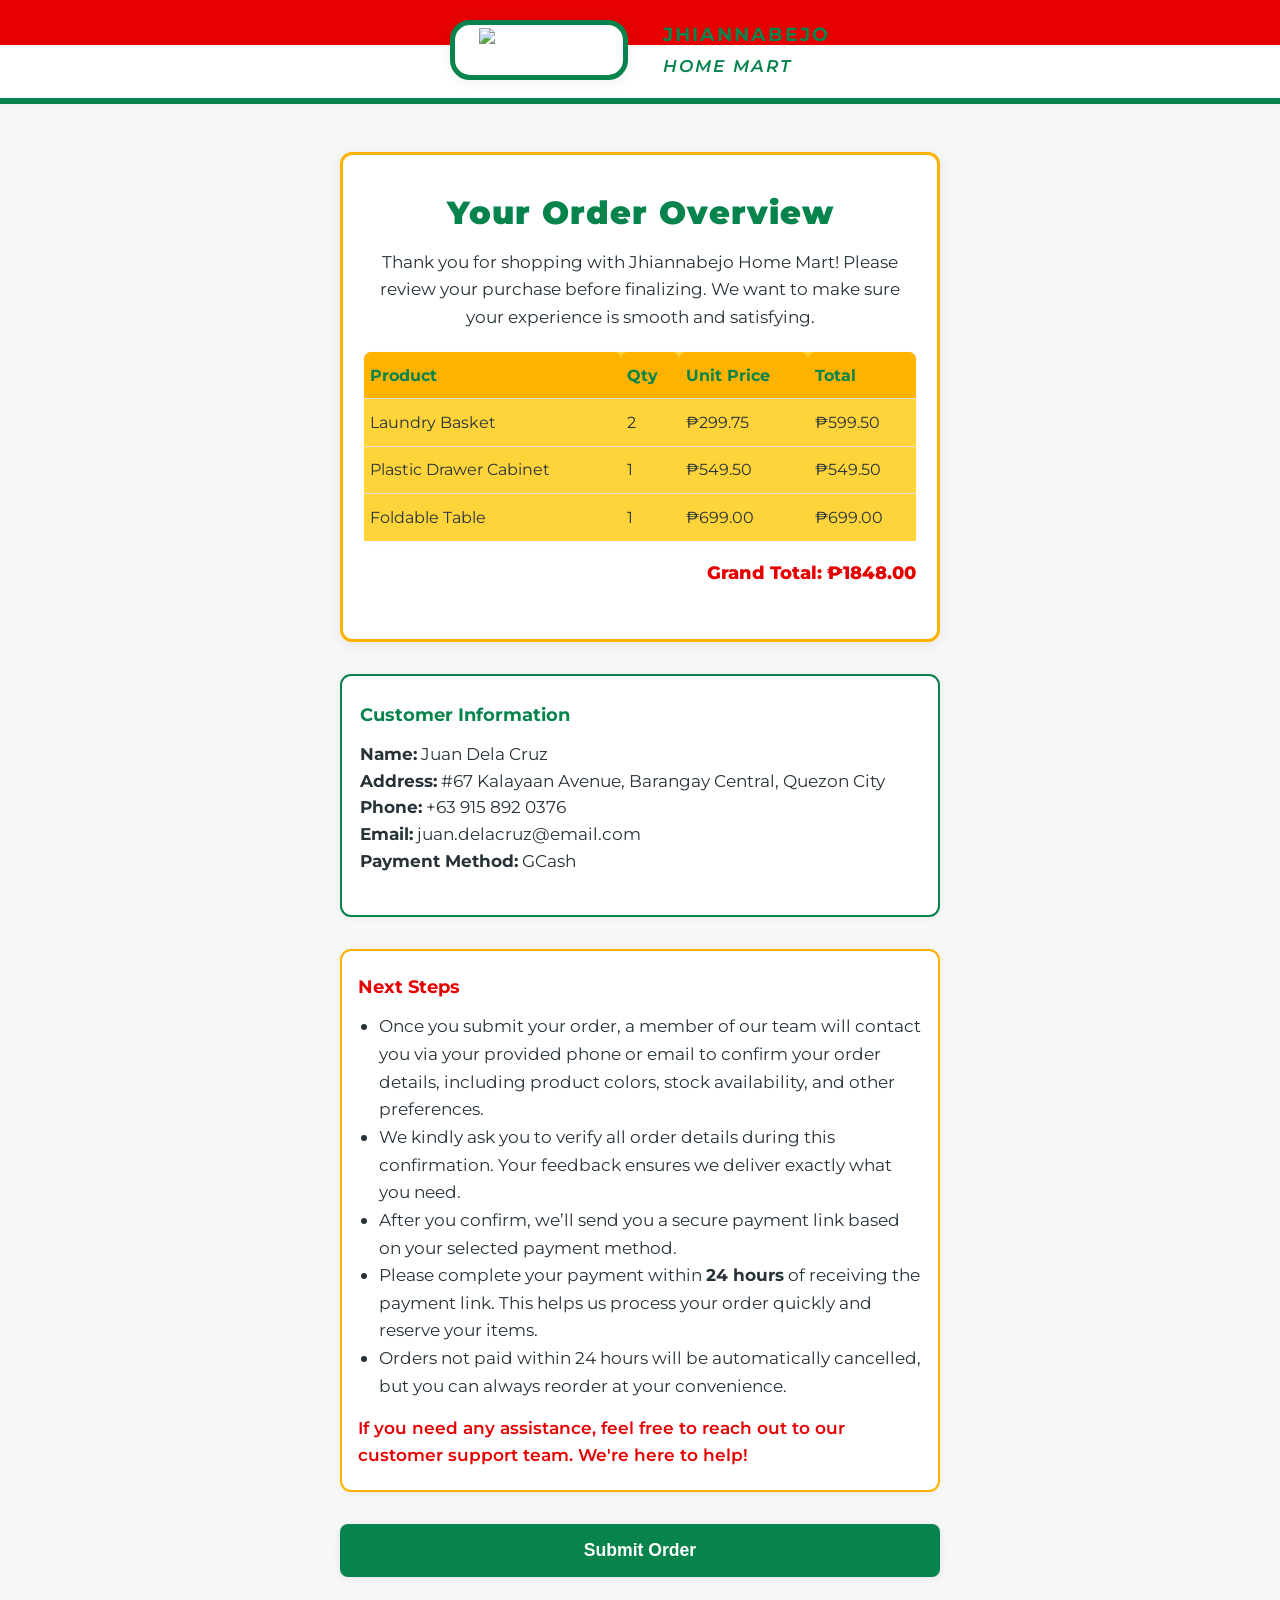
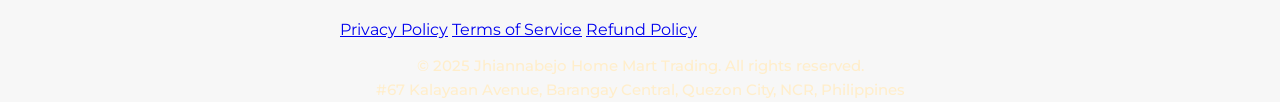
==== order-summary.html @ 0f417cdd "order-summary.html" ====
<!DOCTYPE html>
<html lang="en">
<head>
  <meta charset="UTF-8">
  <meta name="viewport" content="width=device-width, initial-scale=1">
  <title>Order Summary | Jhiannabejo Home Mart</title>
  <meta name="description" content="Order summary, confirmation, and next steps for your purchase at Jhiannabejo Home Mart.">
  <link rel="icon" type="image/png" href="image/FAVICON.png">
  <link href="https://fonts.googleapis.com/css?family=Montserrat:400,700&display=swap" rel="stylesheet">
  <style>
    :root {
      --primary: #07834c;
      --accent: #ffb300;
      --red: #e60000;
      --yellow: #ffd43b;
      --orange: #f37c25;
      --bg: #f7f7f7;
      --dark: #263238;
      --text: #333;
      --logo-green: #07834c;
    }
    * {
      box-sizing: border-box;
      margin: 0;
      padding: 0;
    }
    body {
      font-family: 'Montserrat', Arial, sans-serif;
      background: var(--bg);
      color: var(--text);
      line-height: 1.6;
      min-height: 100vh;
      display: flex;
      flex-direction: column;
    }
    header {
      background: linear-gradient(to bottom, var(--red) 0 45px, #fff 45px 115px, var(--yellow) 115px 160px);
      color: #fff;
      padding-bottom: 0.5rem;
      box-shadow: 0 2px 8px rgba(0,0,0,0.03);
      border-bottom: 6px solid var(--primary);
      position: sticky;
      top: 0;
      width: 100%;
      z-index: 1000;
      transition: box-shadow 0.2s;
    }
    .container {
      width: 95%;
      max-width: 600px;
      margin: 0 auto;
      flex: 1 1 auto;
    }
    .branding {
      display: flex;
      align-items: center;
      gap: 1.2rem;
      margin-bottom: 0.6rem;
      justify-content: center;
      position: relative;
      top: 10px;
    }
    .branding-logo-box {
      display: flex;
      align-items: center;
      justify-content: center;
      background: #fff;
      border-radius: 20px;
      border: 5px solid var(--logo-green);
      box-shadow: 0 3px 14px rgba(0,0,0,0.06);
      padding: 0.2rem 1.5rem;
      min-width: 160px;
      min-height: 60px;
      margin-right: 1rem;
      margin-top: 10px;
      margin-bottom: 10px;
    }
    .branding-logo-box img {
      display: block;
      max-width: 120px;
      max-height: 44px;
      width: 100%;
      height: auto;
      margin: 0 auto;
    }
    .branding-title {
      font-size: 1.2rem;
      font-weight: 700;
      letter-spacing: 2px;
      color: var(--primary);
      text-align: left;
    }
    main {
      margin: 3rem 0 2rem 0;
    }
    .summary-section {
      background: #fff;
      border-radius: 12px;
      padding: 2rem 1.3rem;
      box-shadow: 0 3px 16px rgba(0,0,0,0.07);
      border: 3px solid var(--accent);
      margin-bottom: 2rem;
    }
    .summary-header {
      text-align: center;
      margin-bottom: 1.3rem;
    }
    .summary-header h1 {
      color: var(--primary);
      font-size: 2rem;
      font-weight: 900;
      letter-spacing: 1px;
    }
    .summary-header p {
      font-size: 1.06rem;
      color: var(--dark);
      margin-top: 0.7rem;
    }
    .order-details-table {
      width: 100%;
      border-collapse: collapse;
      background: var(--yellow);
      border-radius: 8px;
      box-shadow: 0 2px 8px rgba(0,0,0,0.03);
      margin-bottom: 1.1rem;
      overflow-x: auto;
    }
    .order-details-table th, .order-details-table td {
      padding: 0.65rem 0.4rem;
      text-align: left;
      border-bottom: 1px solid #e0e0e0;
    }
    .order-details-table th {
      background: var(--accent);
      color: var(--primary);
      font-weight: 700;
      font-size: 1.02rem;
      border-radius: 7px 7px 0 0;
    }
    .order-details-table td {
      background: var(--yellow);
      font-size: 1rem;
      color: var(--dark);
    }
    .order-details-table tr:last-child td {
      border-bottom: none;
    }
    .order-summary-total {
      font-weight: 800;
      font-size: 1.15rem;
      color: var(--red);
      margin-bottom: 1.2rem;
      text-align: right;
    }
    .customer-info-section {
      background: #fff;
      border-radius: 11px;
      padding: 1.6rem 1.1rem;
      box-shadow: 0 1px 8px rgba(0,0,0,0.05);
      border: 2px solid var(--logo-green);
      margin-bottom: 2rem;
      font-size: 1.05rem;
    }
    .customer-info-section h2 {
      color: var(--primary);
      font-size: 1.1rem;
      margin-bottom: 0.7rem;
      font-weight: 700;
    }
    .customer-info-list {
      margin-bottom: 0.9rem;
      list-style: none;
      padding-left: 0;
      color: var(--dark);
    }
    .instructions-section {
      background: #fff;
      border-radius: 11px;
      padding: 1.3rem 1rem;
      box-shadow: 0 1px 8px rgba(0,0,0,0.05);
      border: 2px solid var(--accent);
      margin-bottom: 2rem;
      font-size: 1.08rem;
      color: var(--primary);
    }
    .instructions-section h2 {
      color: var(--red);
      font-size: 1.15rem;
      margin-bottom: 0.7rem;
      font-weight: 700;
    }
    .instructions-section ul {
      margin-bottom: 0.9rem;
      padding-left: 1.3rem;
      color: var(--dark);
    }
    .confirmation-message {
      background: var(--logo-green);
      color: #fff;
      border-radius: 12px;
      padding: 1.4rem 1.1rem;
      text-align: center;
      box-shadow: 0 1px 8px rgba(0,0,0,0.07);
      font-size: 1.13rem;
      margin-bottom: 2rem;
      font-weight: 700;
      border: 2px solid var(--accent);
    }
    .summary-button {
      display: block;
      width: 100%;
      background: var(--primary);
      color: #fff;
      font-weight: 700;
      font-size: 1.1rem;
      border: none;
      border-radius: 8px;
      padding: 1rem 0;
      cursor: pointer;
      margin-top: 1.1rem;
      margin-bottom: 0.5rem;
      transition: background 0.2s, color 0.2s;
      box-shadow: 0 1px 8px rgba(0,0,0,0.08);
    }
    .summary-button:hover {
      background: var(--accent);
      color: var(--primary);
    }
    @media (max-width: 700px) {
      .container {
        width: 99%;
        max-width: 99vw;
      }
      .branding-logo-box {
        min-width: 80px;
        min-height: 30px;
        padding: 0.1rem 0.3rem;
      }
      .branding-logo-box img {
        max-width: 56px;
        max-height: 26px;
      }
      .branding-title {
        font-size: 0.92rem;
      }
      main {
        margin: 1.2rem 0 1.2rem 0;
      }
      .summary-section, .customer-info-section, .instructions-section {
        padding: 0.9rem 0.3rem;
      }
      .confirmation-message {
        padding: 0.7rem 0.3rem;
        font-size: 1rem;
      }
    }
  </style>
</head>
<body>
  <header>
    <div class="container">
      <div class="branding">
        <div class="branding-logo-box">
          <img src="image/LOGO.png" alt="Jhiannabejo Home Mart Logo">
        </div>
        <span class="branding-title">
          JHIANNABEJO<br>
          <span style="font-size:1.08rem; color:var(--logo-green); font-style:italic; font-weight:600;">HOME MART</span>
        </span>
      </div>
    </div>
  </header>
  <main>
    <div class="container">
      <section class="summary-section">
        <div class="summary-header">
          <h1>Your Order Overview</h1>
          <p>Thank you for shopping with Jhiannabejo Home Mart! Please review your purchase before finalizing. We want to make sure your experience is smooth and satisfying.</p>
        </div>
        <table class="order-details-table" id="orderDetailsTable">
          <thead>
            <tr>
              <th>Product</th>
              <th>Qty</th>
              <th>Unit Price</th>
              <th>Total</th>
            </tr>
          </thead>
          <tbody>
            <!-- Items will be injected by script -->
          </tbody>
        </table>
        <div class="order-summary-total" id="orderSummaryTotal"></div>
      </section>
      <section class="customer-info-section">
        <h2>Customer Information</h2>
        <ul class="customer-info-list" id="customerInfoList">
          <!-- Customer info will be injected by script -->
        </ul>
      </section>
      <section class="instructions-section">
        <h2>Next Steps</h2>
        <ul>
          <li>Once you submit your order, a member of our team will contact you via your provided phone or email to confirm your order details, including product colors, stock availability, and other preferences.</li>
          <li>We kindly ask you to verify all order details during this confirmation. Your feedback ensures we deliver exactly what you need.</li>
          <li>After you confirm, we’ll send you a secure payment link based on your selected payment method.</li>
          <li>Please complete your payment within <strong>24 hours</strong> of receiving the payment link. This helps us process your order quickly and reserve your items.</li>
          <li>Orders not paid within 24 hours will be automatically cancelled, but you can always reorder at your convenience.</li>
        </ul>
        <p style="margin-top:0.8rem;font-weight:600;color:var(--red);">If you need any assistance, feel free to reach out to our customer support team. We're here to help!</p>
      </section>
      <button class="summary-button" id="submitOrderBtn">Submit Order</button>
      <div class="confirmation-message" id="confirmationMessage" style="display:none;">
        <span>Thank you! Your order has been successfully submitted.<br>
        One of our team members will contact you soon to confirm your order details.<br>
        Please verify all specifics when contacted.<br>
        After confirmation, you’ll receive a payment link. Kindly ensure payment is made within 24 hours to prevent automatic cancellation.<br>
        We appreciate your trust in Jhiannabejo Home Mart!</span>
      </div>
    </div>
  </main>
  <footer>
    <div class="footer-container" style="width:95%;max-width:600px;margin:0 auto;">
      <div class="footer-links" style="margin-bottom:0.7rem;">
        <a href="privacy-policy.html">Privacy Policy</a>
        <a href="terms.html">Terms of Service</a>
        <a href="refund-policy.html">Refund Policy</a>
      </div>
      <div class="footer-info" style="text-align:center;font-size:0.95rem;color:#ffeecb;margin-top:0.4rem;font-weight:500;">
        &copy; 2025 Jhiannabejo Home Mart Trading. All rights reserved.<br>
        #67 Kalayaan Avenue, Barangay Central, Quezon City, NCR, Philippines
      </div>
    </div>
  </footer>
  <script>
    // Demo data: In production, replace with actual order and customer info
    let orderItems = [
      { name: "Laundry Basket", qty: 2, price: 299.75 },
      { name: "Plastic Drawer Cabinet", qty: 1, price: 549.50 },
      { name: "Foldable Table", qty: 1, price: 699.00 }
    ];
    let customerInfo = {
      name: "Juan Dela Cruz",
      address: "#67 Kalayaan Avenue, Barangay Central, Quezon City",
      phone: "+63 915 892 0376",
      email: "juan.delacruz@email.com",
      payment: "GCash"
    };

    function renderOrderTable() {
      const tableBody = document.getElementById('orderDetailsTable').getElementsByTagName('tbody')[0];
      tableBody.innerHTML = '';
      let grandTotal = 0;
      orderItems.forEach(item => {
        let tr = document.createElement('tr');
        let subtotal = item.qty * item.price;
        grandTotal += subtotal;
        tr.innerHTML = `<td>${item.name}</td>
                        <td>${item.qty}</td>
                        <td>₱${item.price.toFixed(2)}</td>
                        <td>₱${subtotal.toFixed(2)}</td>`;
        tableBody.appendChild(tr);
      });
      document.getElementById('orderSummaryTotal').textContent = "Grand Total: ₱" + grandTotal.toFixed(2);
    }

    function renderCustomerInfo() {
      const ul = document.getElementById('customerInfoList');
      ul.innerHTML = '';
      ul.innerHTML += `<li><strong>Name:</strong> ${customerInfo.name}</li>`;
      ul.innerHTML += `<li><strong>Address:</strong> ${customerInfo.address}</li>`;
      ul.innerHTML += `<li><strong>Phone:</strong> ${customerInfo.phone}</li>`;
      ul.innerHTML += `<li><strong>Email:</strong> ${customerInfo.email}</li>`;
      ul.innerHTML += `<li><strong>Payment Method:</strong> ${customerInfo.payment}</li>`;
    }

    document.addEventListener('DOMContentLoaded', function() {
      renderOrderTable();
      renderCustomerInfo();
      const submitBtn = document.getElementById('submitOrderBtn');
      const confirmationMsg = document.getElementById('confirmationMessage');
      submitBtn.addEventListener('click', function() {
        confirmationMsg.style.display = 'block';
        submitBtn.style.display = 'none';
        window.scrollTo({ top: document.body.scrollHeight, behavior: 'smooth' });
      });
    });
  </script>
</body>
</html>
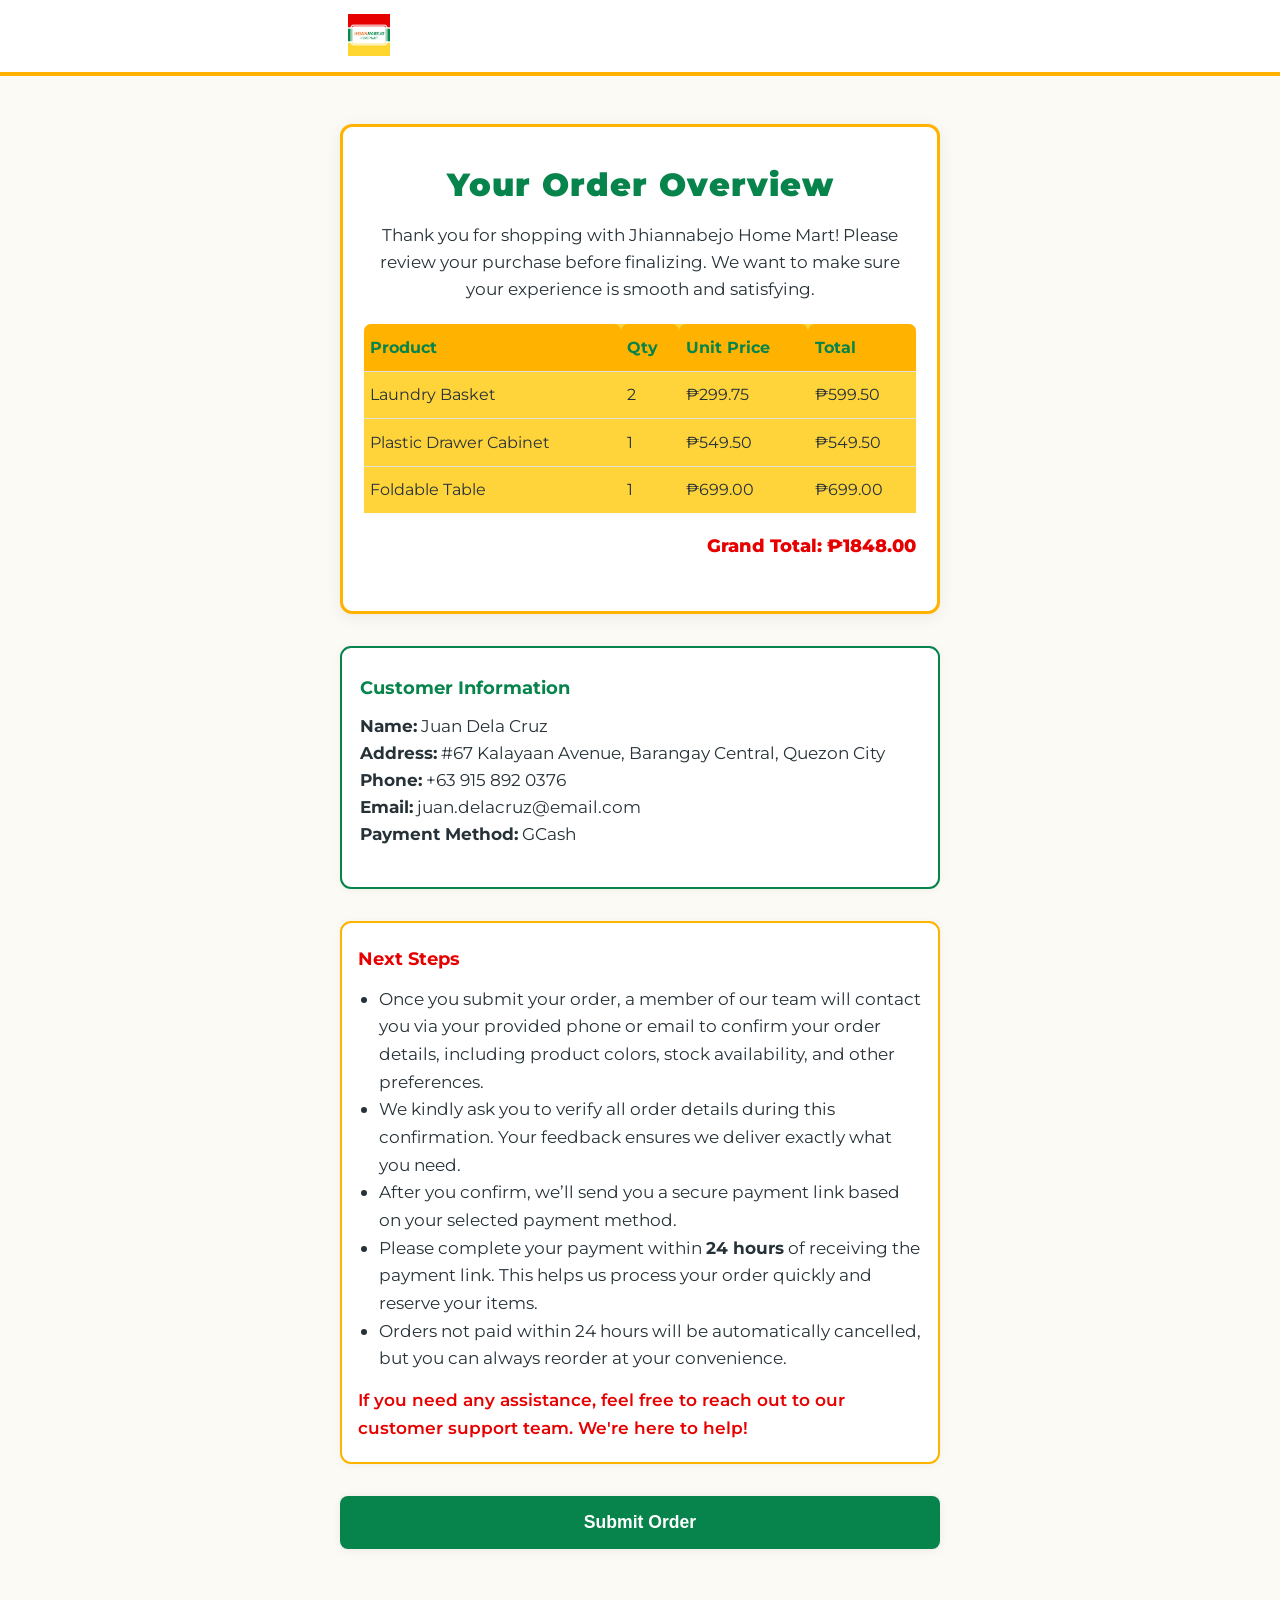
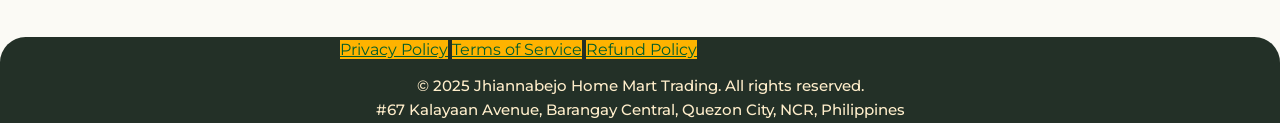
==== commit 82aa041e: "Update site content and fix business registration data Co-Authored-By: Claude Sonnet 5 <noreply@anth" ====
--- a/order-summary.html
+++ b/order-summary.html
@@ -5,7 +5,7 @@
   <meta name="viewport" content="width=device-width, initial-scale=1">
   <title>Order Summary | Jhiannabejo Home Mart</title>
   <meta name="description" content="Order summary, confirmation, and next steps for your purchase at Jhiannabejo Home Mart.">
-  <link rel="icon" type="image/png" href="image/FAVICON.png">
+  <link rel="icon" type="image/png" href="images/LOGO.png">
   <link href="https://fonts.googleapis.com/css?family=Montserrat:400,700&display=swap" rel="stylesheet">
   <style>
     :root {
@@ -255,13 +255,14 @@
       }
     }
   </style>
+  <link rel="stylesheet" href="polish.css">
 </head>
 <body>
   <header>
     <div class="container">
       <div class="branding">
         <div class="branding-logo-box">
-          <img src="image/LOGO.png" alt="Jhiannabejo Home Mart Logo">
+          <img src="images/LOGO.png" alt="Jhiannabejo Home Mart Logo">
         </div>
         <span class="branding-title">
           JHIANNABEJO<br>
--- a/polish.css
+++ b/polish.css
@@ -0,0 +1,145 @@
+:root {
+  --green: #07834c;
+  --green-dark: #025c2a;
+  --gold: #ffb300;
+  --red: #e60000;
+  --cream: #fbfaf5;
+  --card: #fff;
+  --ink: #233027;
+  --muted: #5e6b61;
+  --line: #e4e6dc;
+  --radius: 1.3rem;
+  --shadow: 0 20px 42px -26px rgba(2,92,42,.4);
+  --display: 'Archivo', 'Montserrat', sans-serif;
+}
+html { scroll-behavior: smooth; }
+body { background: var(--cream); -webkit-font-smoothing: antialiased; }
+section[id] { scroll-margin-top: 110px; }
+h1, h2, .branding-title, .cart-popup-title { font-family: var(--display); }
+
+/* Header: the original 160px sticky header plus a 320x110 logo box
+   covered a huge chunk of the screen on scroll. Rebuilt compact. */
+#main-header { min-height: 0; background: var(--card); border-bottom: 4px solid var(--gold); box-shadow: none; padding: 0; }
+/* Legal pages reuse their own plain <header> without the #main-header id,
+   so they keep the original red/yellow striped header unless caught here. */
+header { min-height: 0; background: var(--card); border-bottom: 4px solid var(--gold); box-shadow: none; }
+.branding { gap: .7rem; margin: 0; top: 0; padding: .7rem 0 .3rem; justify-content: flex-start; }
+.branding-logo-box { min-width: 0; min-height: 0; padding: .2rem .5rem; margin: 0; border-radius: .6rem; border: none; box-shadow: none; background: transparent; }
+.branding-logo-box img { max-width: 150px; max-height: 42px; width: auto; }
+.branding-title { display: none; }
+nav { margin: 0 0 .5rem; }
+nav ul { gap: .3rem; }
+#nav-list a { font-weight: 700; color: var(--ink); font-size: .88rem; background: transparent; border: none; box-shadow: none; border-radius: 999px; padding: .4rem .9rem; }
+#nav-list a:hover, #nav-list a.active { background: #eef6ef; color: var(--green); border-color: transparent; }
+
+/* Intro / hero */
+.intro {
+  background: linear-gradient(135deg, var(--green) 0%, var(--green-dark) 100%); color: #fff;
+  border-radius: 2rem; padding: clamp(2rem, 5vw, 3.6rem); margin-top: 1.6rem; box-shadow: var(--shadow);
+  position: relative; overflow: hidden;
+}
+.intro::after { content: ''; position: absolute; top: -60px; right: -60px; width: 200px; height: 200px; border-radius: 50%; background: rgba(255,179,0,.25); }
+.intro::before {
+  content: ''; position: absolute; inset: 0; opacity: .5; pointer-events: none;
+  background-image: radial-gradient(rgba(255,255,255,.16) 1.5px, transparent 1.5px);
+  background-size: 22px 22px;
+}
+.intro h1 { color: #fff; text-shadow: none; font-size: clamp(1.9rem, 4vw, 2.9rem); line-height: 1.1; position: relative; }
+.intro > p { color: #dff3e6; max-width: 56ch; margin-top: .8rem; position: relative; }
+.features { display: flex; flex-wrap: wrap; gap: .9rem 1.1rem; margin-top: 1.6rem; position: relative; }
+.feature {
+  background: transparent; border: 1.5px dashed rgba(255,255,255,.55); border-radius: .4rem; padding: .5rem 1rem;
+  font-size: .82rem; font-weight: 800; letter-spacing: .02em; transform: rotate(-1.5deg); transition: transform .2s, background .2s;
+}
+.feature:nth-child(2n) { transform: rotate(1.3deg); }
+.feature:nth-child(3n) { transform: rotate(-.8deg); }
+.feature:hover { background: rgba(255,255,255,.12); transform: rotate(0deg) scale(1.04); }
+.intro p[style] { color: var(--gold) !important; position: relative; }
+
+/* About */
+.about-section { display: grid; grid-template-columns: 1.2fr .8fr; gap: 2.4rem; align-items: center; margin-top: clamp(3rem,7vw,5rem); }
+.about-section h2 { font-size: clamp(1.8rem,3.5vw,2.4rem); color: var(--green-dark); margin-bottom: 1rem; }
+.about-section ul { display: grid; gap: .6rem; }
+.about-section li { background: var(--card); border: 1px solid var(--line); border-left: 4px solid var(--gold); border-radius: 0 .8rem .8rem 0; padding: .7rem 1rem; font-size: .92rem; }
+.hero-media-wrap { width: 100%; }
+.refresh-hero-media { width: 100%; margin: 0; position: relative; height: 0; padding-top: 100%; }
+.refresh-hero-media::before, .refresh-hero-media::after {
+  content: ''; position: absolute; width: 34px; height: 34px; border: 3px solid var(--gold); z-index: 2; pointer-events: none;
+}
+.refresh-hero-media::before { top: -10px; left: -10px; border-right: none; border-bottom: none; }
+.refresh-hero-media::after { bottom: -10px; right: -10px; border-left: none; border-top: none; }
+.refresh-hero-media img { position: absolute; inset: 0; width: 100%; height: 100%; object-fit: cover; border-radius: .9rem; box-shadow: var(--shadow); z-index: 1; }
+.media-caption {
+  margin-top: 1rem; text-align: center; font-size: .86rem; color: var(--muted); display: flex; flex-direction: column; gap: .15rem;
+}
+.media-caption strong { font-family: var(--display); color: var(--green-dark); font-size: .98rem; }
+
+/* Products */
+#products { margin-top: clamp(3rem,7vw,5rem); }
+#products h2 { font-size: clamp(1.8rem,3.5vw,2.4rem); color: var(--green-dark); margin-bottom: 1.6rem; }
+.products-grid { display: grid; grid-template-columns: repeat(5, 1fr); gap: 1.1rem; }
+.product-card { width: auto; max-width: 100%; background: var(--card); border: 1px solid var(--line); border-radius: 1.1rem; padding: 0; overflow: hidden; display: flex; flex-direction: column; position: relative; transition: transform .2s, box-shadow .2s, border-color .2s; }
+.product-card:hover { transform: translateY(-5px); box-shadow: var(--shadow); }
+.product-card:nth-child(1) { border: 2px solid var(--gold); }
+.product-card:nth-child(1)::before {
+  content: 'Paborito ng Suki'; position: absolute; top: .7rem; right: -2.1rem; z-index: 2; background: var(--gold); color: var(--ink);
+  font-size: .64rem; font-weight: 800; letter-spacing: .03em; padding: .3rem 2.4rem; transform: rotate(40deg); box-shadow: 0 3px 8px rgba(0,0,0,.25);
+}
+.product-card img { width: 100%; height: 130px; object-fit: contain; background: #f1f6f1; padding: .6rem; }
+.prod-name { font-family: var(--display); font-weight: 800; color: var(--green-dark); font-size: .92rem; padding: .7rem .8rem 0; }
+.prod-desc { color: var(--muted); font-size: .76rem; padding: .25rem .8rem 0; flex: 1; }
+.prod-price { color: var(--red); font-weight: 800; font-size: 1rem; padding: .5rem .8rem 0; }
+.prod-stock, .product-card .prod-stock { color: var(--muted); font-size: .72rem; padding: .1rem .8rem .6rem; }
+.product-card button { margin: 0 .8rem .8rem; background: var(--green); color: #fff; border: none; border-radius: 999px; padding: .6rem; font-weight: 700; font-size: .82rem; cursor: pointer; }
+.product-card button:hover { background: var(--gold); color: var(--ink); }
+
+/* Contact */
+.contact-section { background: var(--ink); color: #e7efe9; border-radius: 1.6rem; padding: clamp(1.8rem,4vw,3rem); margin-top: clamp(3rem,7vw,5rem); }
+.contact-section h2 { color: #fff; margin-bottom: 1rem; }
+.contact-details strong { color: var(--gold); }
+
+/* Testimonials */
+.testimonials-section { margin-top: clamp(3rem,7vw,5rem); }
+.testimonials-section h2 { color: var(--green-dark); font-size: clamp(1.8rem,3.5vw,2.4rem); margin-bottom: 1.6rem; }
+.testimonials-list { display: grid; grid-template-columns: repeat(3, 1fr); gap: 1.2rem; }
+.testimonial { background: var(--card); border-top: 4px solid var(--green); border-radius: 0 1rem 1rem 1rem; box-shadow: var(--shadow); padding: 1.4rem 1.3rem; font-size: .92rem; }
+.testimonial strong { color: var(--green); display: block; margin-top: .8rem; font-size: .8rem; }
+
+/* FAQ */
+.faq-section { margin-top: clamp(3rem,7vw,5rem); }
+.faq-section h2 { color: var(--green-dark); font-size: clamp(1.8rem,3.5vw,2.4rem); margin-bottom: 1.4rem; }
+.faq-list { display: flex; flex-direction: column; gap: .7rem; }
+.faq-item { background: var(--card); border: 1px solid var(--line); border-radius: .9rem; overflow: hidden; }
+.faq-item summary { cursor: pointer; list-style: none; padding: 1rem 1.2rem; font-weight: 700; color: var(--green-dark); display: flex; justify-content: space-between; gap: 1rem; }
+.faq-item summary::-webkit-details-marker { display: none; }
+.faq-item summary::after { content: '+'; flex: none; width: 26px; height: 26px; border-radius: 50%; background: #eef6ef; color: var(--green); display: flex; align-items: center; justify-content: center; }
+.faq-item[open] summary::after { content: '\2212'; background: var(--gold); color: var(--ink); }
+.faq-item p { padding: 0 1.2rem 1.1rem; margin: 0; color: var(--muted); }
+
+/* Delivery + credentials */
+.delivery-section, .credentials-section { margin-top: clamp(3rem,7vw,5rem); background: var(--card); border: 1px dashed var(--green); border-radius: 1.3rem; padding: 1.8rem clamp(1.2rem,4vw,2.4rem); }
+.delivery-section h2, .credentials-section h2 { color: var(--green-dark); font-size: 1.5rem; margin-bottom: .9rem; }
+.delivery-details strong, .credentials-details strong { color: var(--red); }
+
+/* Cart */
+.cart-float-btn { background: var(--green); box-shadow: 0 14px 28px -8px rgba(2,92,42,.6); }
+.cart-popup-content { border-radius: 1.3rem; }
+.cart-popup-title { color: var(--green-dark); }
+.cart-popup-checkout { background: var(--green); border-radius: 999px; }
+.cart-popup-checkout:hover { background: var(--gold); color: var(--ink); }
+
+/* Footer */
+footer { background: var(--ink); border-radius: 1.6rem 1.6rem 0 0; margin-top: 3rem; }
+.footer-links a { color: var(--green-dark); background: var(--gold); border-color: var(--gold); }
+
+@media (max-width: 1000px) {
+  .about-section { grid-template-columns: 1fr; }
+  .hero-media-wrap { order: -1; max-width: 320px; margin: 0 auto; }
+  .products-grid { grid-template-columns: repeat(2, 1fr); }
+  .testimonials-list { grid-template-columns: 1fr; }
+}
+@media (max-width: 600px) {
+  .products-grid { grid-template-columns: 1fr 1fr; gap: .8rem; }
+  .intro { border-radius: 1.4rem; }
+}
+@media (prefers-reduced-motion: reduce) { html { scroll-behavior: auto; } * { transition: none !important; } }
